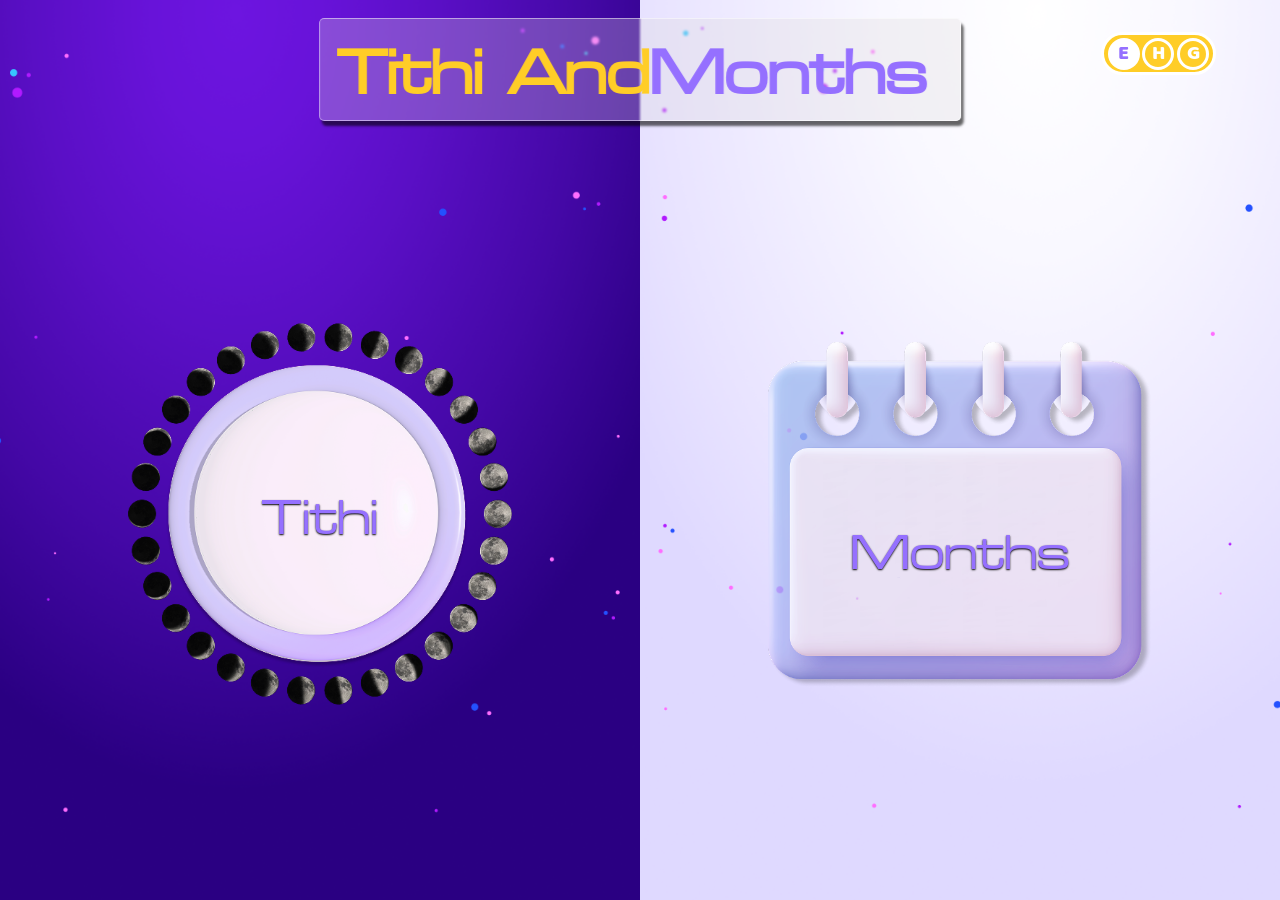
==== index.html @ ec5669f5 "initial commit" ====
<!doctype html>
<html lang="en">
  <head>
    <meta charset="UTF-8" />
    <meta name="viewport" content="width=device-width, initial-scale=1.0" />
    <title data-lang-key="title"></title>
    <link rel="stylesheet" href="./assets/css/style.css" />

    <style>
      body {
        background-image: url("./assets/images/bg-image.png");
      }
      .left-container,
      .right-container {
        width: 50%;
        height: 100%;
        padding-top: 10vw;
        display: flex;
        justify-content: center;
        align-items: center;
      }
    </style>
  </head>
  <body>
    <div class="language-container">
      <div class="english active">E</div>
      <div class="hindi">H</div>
      <div class="gujrati">G</div>
    </div>
    <div class="page-title">
      <div class="title-left">
        <span class="title-1" data-lang-key="title-1"></span>
        <span class="and" data-lang-key="and"></span>
      </div>
      <div class="title-right">
        <span class="title-2" data-lang-key="title-2"></span>
      </div>
    </div>

    <main>
      <div class="left-container">
        <a href="tithi.html" class="tithi-img">
          <img src="./assets/images/tithi.png" alt="" />
          <span data-lang-key="title-1"></span>
        </a>
      </div>
      <div class="right-container">
        <a href="months.html" class="month-img">
          <img src="./assets/images/month.png" alt="" />
          <span data-lang-key="title-2"></span>
        </a>
      </div>
    </main>
    <script src="./assets/js/app.js"></script>
  </body>
</html>
---- assets/css/style.css ----
@font-face {
  font-family: "BalooRegular";
  src: url("../../fonts/Baloo Regular 400.ttf") format("truetype");
  font-weight: 400;
  font-style: normal;
  font-display: swap;
}

@font-face {
  font-family: "MicrogrammaStd";
  src: url("../../fonts/Microgramma\ D\ Extended\ Medium.otf") format("truetype");
  font-weight: 400 !important;
  font-style: normal;
}

@font-face {
  font-family: "NotoSansGujaratiBold";
  src: url("../../fonts/NotoSansGujarati-Bold.ttf") format("truetype");
  font-weight: 700;
  font-style: normal;
  font-display: swap;
}

@font-face {
  font-family: "NotoSansGujaratiRegular";
  src: url("../../fonts/NotoSansGujarati-Regular.ttf") format("truetype");
  font-weight: 400;
  font-style: normal;
  font-display: swap;
}


*,
*::before,
*::after {
  box-sizing: border-box;
  margin: 0;
  padding: 0;
}

html,
body {
  margin: 0;
  padding: 0;
  width: 100%;
  height: 100%;
}

body {
  width: 100vw !important;
  height: 100%;
  background-size: cover;
  background-repeat: no-repeat;
  background-position: center;
  background-attachment: fixed;
  overflow-x: hidden;
  opacity: 1;
  transition: opacity 0.5s ease;
  font-family: "MicrogrammaStd";
}

.home-btn {
  position: fixed;
  top: 2.5vw;
  left: 4%;
  width: 3.5vw;
  z-index: 99999;
  transition: transform 0.2s ease;
  cursor: pointer;
}

.home-btn:hover {
  transform: scale(1.15);
}

.home-btn img {
  width: 100%;
  display: block;
}

.page-title {
  position: absolute;
  top: 2%;
  left: 50%;
  height: auto;
  text-align: center;
  z-index: 10000;
  transition: opacity 3s ease;
  transform: translateX(-50%);
  display: flex;
  justify-content: center;
  align-items: center;
  background-color: rgba(219, 218, 218, 0.292);
  backdrop-filter: blur(0.1vw);
  padding: 1vw 2vw;
  border: 0.1vw solid rgba(255, 255, 255, 0.498);
  border-radius: 0.4vw;
  box-shadow: 0.2vw 0.4vw 0.2vw rgba(3, 3, 3, 0.608);
}

.topic-viewer-overlay {
  font-family: "MicrogrammaStd";

}

.page-title span {
  font-size: 5vw;
  text-align: center;
  display: block;
  font-weight: bolder !important;
}

.page-title .title-right {
  width: 50%;
}

.title-1,
.and {
  color: #FFCD27;
}

.title-2 {
  color: #9570FF;
}

.page-title .title-left {
  width: 50%;
  display: flex;
  justify-content: center;
  align-items: center;
  gap: 2vw;
}

.language-container {
  position: fixed;
  top: 2.5vw;
  right: 5%;
  display: flex;
  width: 9vw;
  padding: 0.2vw 0.3vw;
  height: auto;
  justify-content: space-between;
  align-items: center;
  font-family: "BalooRegular";
  border: 0.3vw solid white;
  background-color: #FFCD27;
  border-radius: 50vw;
  pointer-events: auto;
  z-index: 99999;
}

.language-container div {
  width: 2.5vw;
  height: 2.5vw;
  font-size: 1.6vw;
  text-align: center;
  border: 0.3vw solid white;
  background: #FFCD27 !important;
  color: white;
  cursor: pointer;
  display: flex;
  justify-content: center;
  align-items: center;
  border-radius: 50%;
  font-family: "BalooRegular", sans-serif;
}

.language-container div:hover {
  background-color: white !important;
  color: #9570FF;
}

.language-container div.active {
  background-color: white !important;
  color: #9570FF;
}

.pranam-container {
  position: absolute;
  width: 45vw;
  height: auto;
  top: 50% !important;
  left: 50% !important;
  transform: translate(-50%, -50%);
  display: flex;
  justify-content: center;
  align-items: center;
}

.pranam-container>.pranam-img {
  position: relative;
  width: 85%;
  height: auto;
  display: block;
}

.pranam-container>.pranam-img>img {
  width: 100%;
  display: block;
}

.pranam-img span {
  z-index: 15;
  position: absolute;
  top: 17%;
  left: 50%;
  font-size: 3.4vw;
  transform: translateX(-50%);
  font-family: "BalooRegular";
  color: #AB4339;
  font-weight: lighter !important;
}

.pranam-container .home-btn-1 {
  position: absolute;
  top: 88%;
  left: 35%;
  transform: translateX(-50%);
  width: 15vw;
  height: auto;
  transform: scale(1);
  transition: transform 0.2s ease;
}

.home-btn-1:hover {
  transform: scale(1.2);
}

.pranam-container .home-btn-1 img {
  width: 100%;
  display: block;
}

.home-btn-1 span {
  z-index: 15;
  position: absolute;
  top: 45%;
  left: 38%;
  font-size: 2.5vw;
  transform: translateY(-50%);
  font-family: "BalooRegular";
  color: #AB4339;
}

.back-btn {
  position: absolute;
  left: 4%;
  top: 4%;
  width: 3vw;
  height: 3vw;
  background-color: #FFCD27;
  border: 0.25vw solid white;
  border-radius: 50%;
  display: flex;
  justify-content: center;
  align-items: center;
  text-decoration: none;
  transform: scale(1);
  transition: transform 0.3s ease;
  z-index: 50;
}

.back-btn i {
  color: white;
  font-size: 1vw;
  transition: font-size 0.3s ease;
}

.back-btn:hover {
  transform: scale(1.05);
  background-color: white;
}

.back-btn:hover i {
  font-size: 1.2vw;
  color: #FFCD27 !important;
}

main {
  position: relative;
  width: 100%;
  height: 100%;
  display: flex;
  justify-content: center;
  align-items: center;
}

.tithi-img,
.month-img {
  width: 60%;
  height: auto;
  text-decoration: none;
  position: relative;
  transform: scale(1);
  transition: transform 0.3s ease-out;
}

.tithi-img:hover,
.month-img:hover {
  transform: scale(0.95);
}

.tithi-img img,
.month-img img {
  width: 100%;
  display: block;
  object-fit: contain;
}

.tithi-img span,
.month-img span {
  font-size: 4vw;
  color: #9570ff;
  text-shadow: 0 0.1vw 0.15vw rgb(0, 0, 0);
}

.tithi-img span {
  position: absolute;
  top: 50%;
  left: 50%;
  transform: translate(-50%, -50%);
}

.month-img span {
  position: absolute;
  top: 60%;
  left: 50%;
  transform: translate(-50%, -50%);
}

.left-container .col .row,
.right-container .col .row {
  font-family: "BalooRegular" !important;
}

.month-swiper-wrap {
  font-family: "BalooRegular" !important;
}
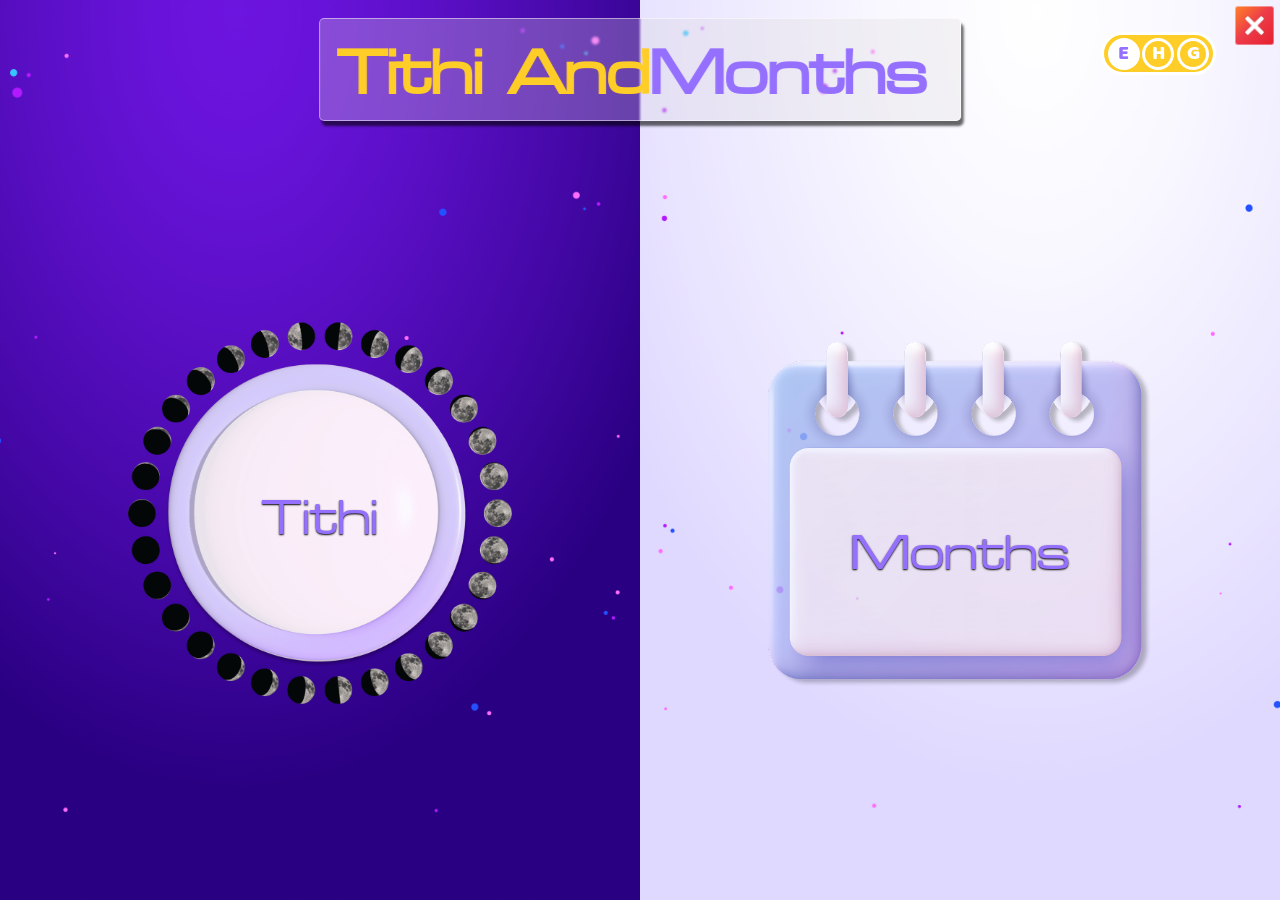
==== commit f91b6089: "Add djp.js close button to all pages, trim Font Awesome, remove stray font readme - Add djp.js and c" ====
--- a/index.html
+++ b/index.html
@@ -51,6 +51,8 @@
         </a>
       </div>
     </main>
+    <script src="./assets/js/data.js"></script>
     <script src="./assets/js/app.js"></script>
+    <script src="./assets/js/djp.js"></script>
   </body>
 </html>
--- a/assets/css/style.css
+++ b/assets/css/style.css
@@ -29,6 +29,35 @@
   font-display: swap;
 }
 
+@font-face {
+  font-family: "ITFDevanagari";
+  src: url("../../fonts/ITFDevanagari-Regular.otf") format("opentype");
+  font-weight: 400;
+  font-style: normal;
+  font-display: swap;
+}
+
+@font-face {
+  font-family: "ITFDevanagari";
+  src: url("../../fonts/ITFDevanagari-Bold.otf") format("opentype");
+  font-weight: 700;
+  font-style: normal;
+  font-display: swap;
+}
+
+/* app.js sets body[data-lang] to the current language; these target every
+   [data-lang-key] text element directly (many of which set their own
+   font-family) so !important actually overrides them instead of losing to
+   inheritance, and Hindi/Gujarati always render in a font with the right
+   glyphs instead of falling back to BalooRegular. */
+body[data-lang="hi"] [data-lang-key] {
+  font-family: "ITFDevanagari" !important;
+  font-weight: 700 !important;
+}
+
+body[data-lang="gu"] [data-lang-key] {
+  font-family: "NotoSansGujaratiRegular" !important;
+}
 
 *,
 *::before,
@@ -199,10 +228,94 @@
   display: block;
 }
 
+/* a self-contained circular video card: fixed size, its own backdrop, and
+   feathered edges so it blends into the pranam frame instead of being
+   hard-cropped against it */
+.pranam-video {
+  position: absolute;
+  left: 50%;
+  top: 49%;
+  transform: translate(-50%, -50%);
+  width: 28vw;
+  height: 28vw;
+  border-radius: 50%;
+  background-color: #f6f6f6;
+  background-image: url("../images/pranam-bg-1.png");
+  background-position: center;
+  background-repeat: no-repeat;
+  background-size: cover;
+  display: flex;
+  justify-content: center;
+  align-items: center;
+  overflow: hidden;
+  padding-right: 2.5vw;
+}
+
+.pranam-video video {
+  width: 90%;
+  height: 83%;
+  object-fit: cover;
+
+  -webkit-mask-image:
+    linear-gradient(
+      to bottom,
+      transparent 0%,
+      rgba(0, 0, 0, 0.8) 2%,
+      rgba(0, 0, 0, 0.95) 4%,
+      black 6%,
+      black 90%,
+      rgba(0, 0, 0, 0.95) 96%,
+      rgba(0, 0, 0, 0.8) 98%,
+      transparent 100%
+    ),
+    linear-gradient(
+      to right,
+      transparent 0%,
+      rgba(0, 0, 0, 0.8) 2%,
+      rgba(0, 0, 0, 0.95) 4%,
+      black 6%,
+      black 90%,
+      rgba(0, 0, 0, 0.95) 96%,
+      rgba(0, 0, 0, 0.8) 98%,
+      transparent 100%
+    );
+  -webkit-mask-composite: source-in;
+
+  mask-image:
+    linear-gradient(
+      to bottom,
+      transparent 0%,
+      rgba(0, 0, 0, 0.8) 2%,
+      rgba(0, 0, 0, 0.95) 4%,
+      black 6%,
+      black 90%,
+      rgba(0, 0, 0, 0.95) 96%,
+      rgba(0, 0, 0, 0.8) 98%,
+      transparent 100%
+    ),
+    linear-gradient(
+      to right,
+      transparent 0%,
+      rgba(0, 0, 0, 0.8) 2%,
+      rgba(0, 0, 0, 0.95) 4%,
+      black 6%,
+      black 90%,
+      rgba(0, 0, 0, 0.95) 96%,
+      rgba(0, 0, 0, 0.8) 98%,
+      transparent 100%
+    );
+  mask-composite: intersect;
+
+  -webkit-mask-repeat: no-repeat;
+  mask-repeat: no-repeat;
+  -webkit-mask-size: 100% 100%;
+  mask-size: 100% 100%;
+}
+
 .pranam-img span {
   z-index: 15;
   position: absolute;
-  top: 17%;
+  top: 0%;
   left: 50%;
   font-size: 3.4vw;
   transform: translateX(-50%);
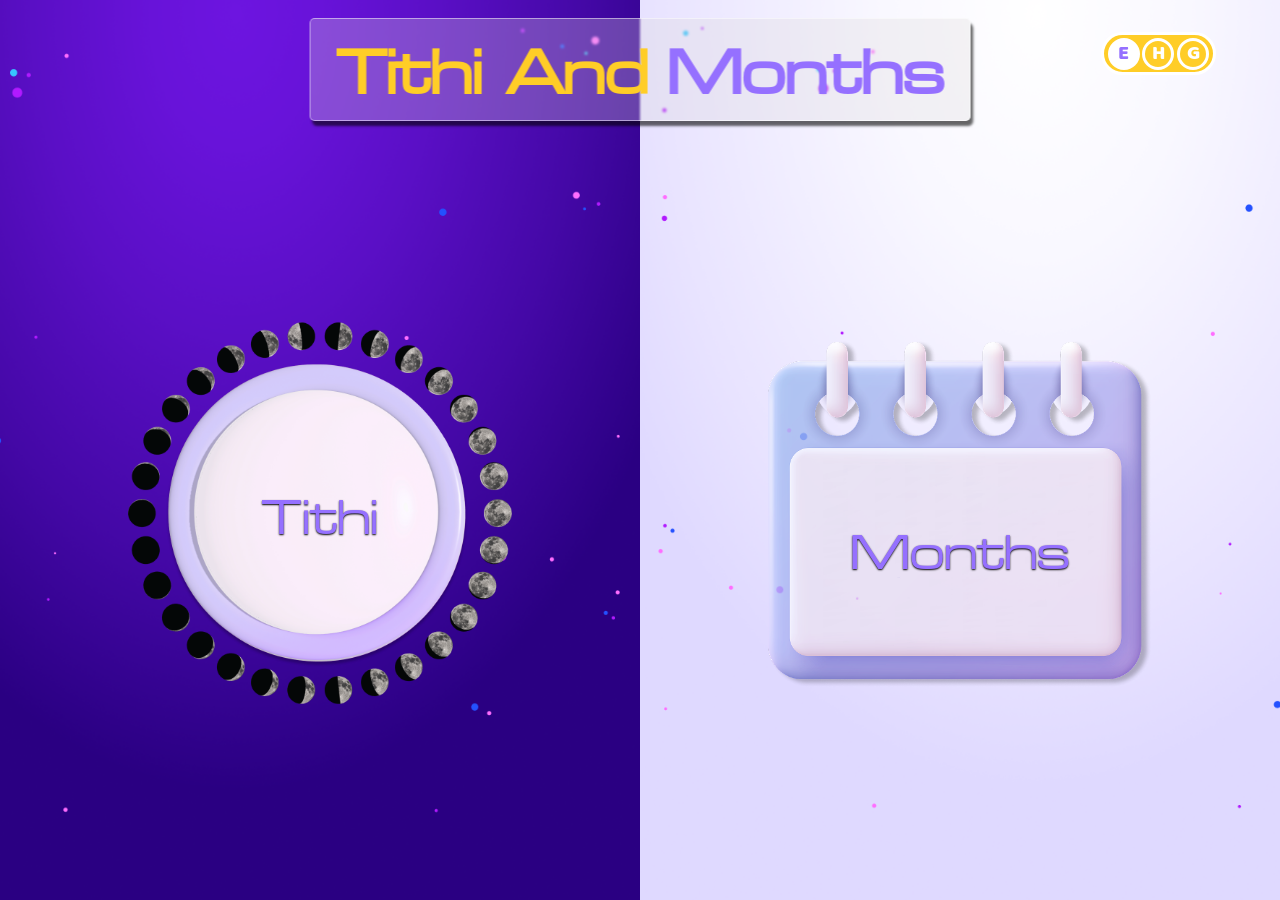
==== commit d08ff402: "Months page flip and clickable calendars, first-name buttons, new titles Months: new "12 Jain Month " ====
--- a/index.html
+++ b/index.html
@@ -19,6 +19,19 @@
         justify-content: center;
         align-items: center;
       }
+
+      /* Let the two parts of the header size to their text and sit centred
+         together, instead of two fixed 50% halves. */
+      .page-title {
+        justify-content: center;
+        gap: 1.5vw;
+      }
+
+      .page-title .title-left,
+      .page-title .title-right {
+        width: auto;
+        text-align: center;
+      }
     </style>
   </head>
   <body>
@@ -33,7 +46,7 @@
         <span class="and" data-lang-key="and"></span>
       </div>
       <div class="title-right">
-        <span class="title-2" data-lang-key="title-2"></span>
+        <span class="title-2" data-lang-key="title-2-short"></span>
       </div>
     </div>
 
@@ -47,12 +60,11 @@
       <div class="right-container">
         <a href="months.html" class="month-img">
           <img src="./assets/images/month.png" alt="" />
-          <span data-lang-key="title-2"></span>
+          <span data-lang-key="title-2-short"></span>
         </a>
       </div>
     </main>
     <script src="./assets/js/data.js"></script>
     <script src="./assets/js/app.js"></script>
-    <script src="./assets/js/djp.js"></script>
   </body>
 </html>
